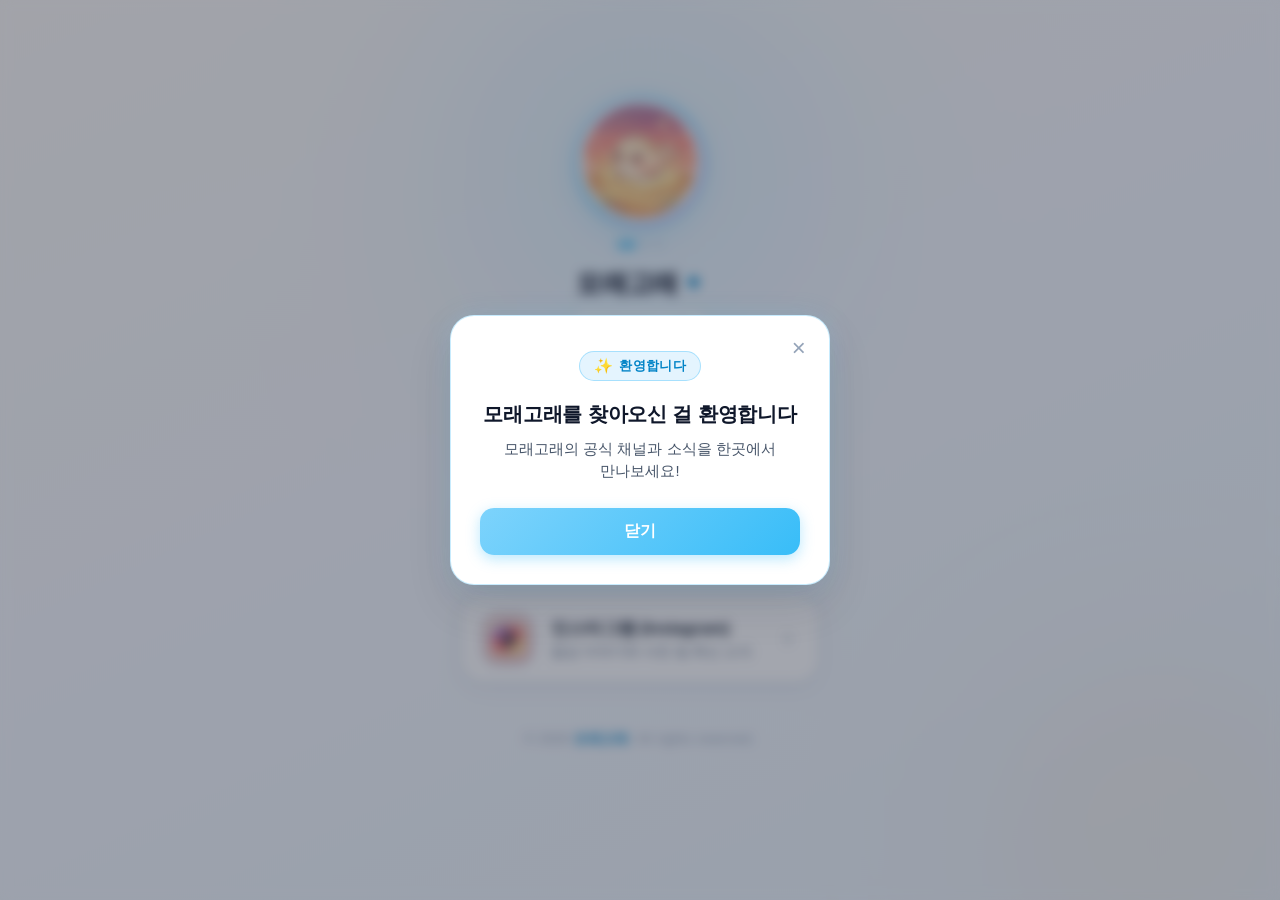
==== index.html @ c2fdf900 "feat: 모래고래 링크 모음 웹사이트 초기 구축 및 귀여운 파스텔 테마 적용" ====
<!DOCTYPE html>
<html lang="ko">
<head>
  <meta charset="UTF-8">
  <meta name="viewport" content="width=device-width, initial-scale=1.0, maximum-scale=5.0">
  <meta http-equiv="X-UA-Compatible" content="ie=edge">
  
  <!-- 보안 설정 (Security Policy) -->
  <meta http-equiv="X-Content-Type-Options" content="nosniff">
  <meta name="referrer" content="strict-origin-when-cross-origin">
  <meta http-equiv="Content-Security-Policy" content="
    default-src 'self';
    img-src 'self' data:;
    style-src 'self' 'unsafe-inline';
    script-src 'self';
    font-src 'self';
    connect-src 'self';
    object-src 'none';
    base-uri 'self';
    form-action 'self';
  ">

  <title>모래고래 | Sand Whale</title>
  <meta name="description" content="모래고래의 공식 링크 모음 페이지입니다. 지금부터 시작!">

  <!-- Stylesheet -->
  <link rel="stylesheet" href="assets/css/style.css">
</head>
<body>

  <main class="page-container" role="main">
    
    <!-- 1. 프로필 영역 (순서: 프로필 이미지 -> 이름 -> 한줄 소개) -->
    <header class="profile-section" aria-label="프로필 정보">
      
      <!-- [1] 프로필 이미지 (3개 이미지 부드러운 전환) -->
      <div class="profile-avatar-frame" title="클릭하면 다음 이미지로 전환됩니다" role="region" aria-label="모래고래 프로필 사진 슬라이더">
        <div class="profile-slider" id="profileSlider">
          <img src="assets/images/sand_whale_1.jpg" alt="귀여운 2D 모래고래 캐릭터 1 - 따뜻한 노을 사막" class="profile-slide active" id="slide-0">
          <img src="assets/images/sand_whale_2.jpg" alt="귀여운 2D 모래고래 캐릭터 2 - 은하수 밤하늘 별빛" class="profile-slide" id="slide-1">
          <img src="assets/images/sand_whale_3.jpg" alt="귀여운 2D 모래고래 캐릭터 3 - 오아시스 크리스탈" class="profile-slide" id="slide-2">
        </div>
      </div>

      <!-- 슬라이드 인디케이터 (3개 점) -->
      <div class="profile-indicators" role="tablist" aria-label="프로필 이미지 선택">
        <button type="button" class="indicator-dot active" data-index="0" role="tab" aria-selected="true" aria-label="1번째 이미지 보기"></button>
        <button type="button" class="indicator-dot" data-index="1" role="tab" aria-selected="false" aria-label="2번째 이미지 보기"></button>
        <button type="button" class="indicator-dot" data-index="2" role="tab" aria-selected="false" aria-label="3번째 이미지 보기"></button>
      </div>

      <!-- [2] 이름 -->
      <h1 class="profile-name">
        모래고래
        <span class="badge-symbol" title="인증">✦</span>
      </h1>

      <!-- [3] 한줄 소개 -->
      <p class="profile-bio">
        지금부터 시작
      </p>

    </header>

    <!-- 2. 링크 목록 영역 (세로 배치: 대표이미지, 설명문구, 부가정보) -->
    <section class="links-section" id="linksContainer" aria-label="공식 링크 목록">
      
      <!-- 메일 링크 카드 -->
      <a href="mailto:gats.xneider@gmail.com" class="link-card" id="link-mail">
        <div class="link-thumb-wrapper">
          <img src="assets/images/mail_2d.jpg" alt="귀여운 2D 메일 편지봉투 아이콘" class="link-thumb">
        </div>
        <div class="link-content">
          <div class="link-title">메일 문의</div>
          <div class="link-description">비즈니스 협업 및 문의 메일 보내기</div>
        </div>
        <div class="link-arrow" aria-hidden="true">
          <svg width="18" height="18" viewBox="0 0 24 24" fill="none" stroke="currentColor" stroke-width="2.2" stroke-linecap="round" stroke-linejoin="round">
            <polyline points="9 18 15 12 9 6"></polyline>
          </svg>
        </div>
      </a>

      <!-- 유튜브 링크 카드 -->
      <a href="https://www.youtube.com/@watergom" class="link-card" id="link-youtube" target="_blank" rel="noopener noreferrer">
        <div class="link-thumb-wrapper">
          <img src="assets/images/youtube_2d.jpg" alt="귀여운 2D 유튜브 재생 아이콘" class="link-thumb">
        </div>
        <div class="link-content">
          <div class="link-title">유튜브 (YouTube)</div>
          <div class="link-description">모래고래 공식 채널 및 영상 콘텐츠</div>
        </div>
        <div class="link-arrow" aria-hidden="true">
          <svg width="18" height="18" viewBox="0 0 24 24" fill="none" stroke="currentColor" stroke-width="2.2" stroke-linecap="round" stroke-linejoin="round">
            <polyline points="9 18 15 12 9 6"></polyline>
          </svg>
        </div>
      </a>

      <!-- 인스타그램 링크 카드 -->
      <a href="https://www.instagram.com/watergom2" class="link-card" id="link-instagram" target="_blank" rel="noopener noreferrer">
        <div class="link-thumb-wrapper">
          <img src="assets/images/instagram_2d.jpg" alt="귀여운 2D 인스타그램 카메라 아이콘" class="link-thumb">
        </div>
        <div class="link-content">
          <div class="link-title">인스타그램 (Instagram)</div>
          <div class="link-description">일상 이야기와 사진 및 최신 소식</div>
        </div>
        <div class="link-arrow" aria-hidden="true">
          <svg width="18" height="18" viewBox="0 0 24 24" fill="none" stroke="currentColor" stroke-width="2.2" stroke-linecap="round" stroke-linejoin="round">
            <polyline points="9 18 15 12 9 6"></polyline>
          </svg>
        </div>
      </a>

    </section>

    <!-- 푸터 -->
    <footer class="page-footer">
      <p>© 2026 <span>모래고래</span>. All rights reserved.</p>
    </footer>

  </main>

  <!-- 최신 소식 알림 팝업 모달 -->
  <div id="newsModal" class="modal-overlay" role="dialog" aria-modal="true" aria-labelledby="modalTitle">
    <div class="modal-card">
      <button type="button" class="modal-x-btn" id="modalCloseIconBtn" aria-label="팝업 닫기">&times;</button>
      <div class="modal-badge">
        <span class="modal-badge-icon">✨</span> 환영합니다
      </div>
      <h2 id="modalTitle" class="modal-title">모래고래를 찾아오신 걸 환영합니다</h2>
      <p class="modal-description">모래고래의 공식 채널과 소식을 한곳에서 만나보세요!</p>
      <div class="modal-actions">
        <button type="button" class="modal-close-btn" id="modalCloseBtn">닫기</button>
      </div>
    </div>
  </div>

  <!-- 미등록 링크 클릭 시 안내 토스트 모달 -->
  <div id="toastNotice" class="toast-notice" role="status" aria-live="polite" aria-hidden="true">
    <span class="toast-icon">ℹ️</span>
    <span id="toastMessage">아직 링크 주소가 등록되지 않았습니다.</span>
  </div>

  <!-- JavaScript Config & Logic -->
  <script src="assets/js/config.js?v=20260909"></script>
  <script src="assets/js/main.js?v=20260909"></script>
</body>
</html>
---- assets/css/style.css ----
/* ==========================================================================
   Sand Whale (모래고래) - Link Collection Page Styles
   Theme: Bright, Cute & Soft Pastel Cream Glassmorphism
   ========================================================================== */

:root {
  /* 배경: 부드러운 크림 & 연한 파스텔 하늘빛 그라데이션 */
  --bg-gradient: linear-gradient(155deg, #fdfbf7 0%, #f7f9fd 45%, #eef6fc 100%);
  --pastel-glow-sky: rgba(186, 230, 253, 0.45);
  --pastel-glow-peach: rgba(254, 215, 170, 0.25);
  
  /* 카드 색상 */
  --card-bg: #ffffff;
  --card-border: rgba(226, 232, 240, 0.9);
  --card-hover-bg: #ffffff;
  --card-hover-border: rgba(125, 211, 252, 0.75);

  /* 텍스트 가독성 색상 (밝은 배경 전용) */
  --text-primary: #1e293b;
  --text-secondary: #475569;
  --text-muted: #64748b;
  
  /* 포인트 색상: 부드럽고 연한 파스텔 하늘색 */
  --accent-sky: #38bdf8;
  --accent-sky-soft: #7dd3fc;
  --accent-sky-deep: #0284c7;
  
  --font-family: -apple-system, BlinkMacSystemFont, "Pretendard", "Noto Sans KR", "Segoe UI", Roboto, sans-serif;
  --transition-smooth: all 0.35s cubic-bezier(0.4, 0, 0.2, 1);
}

*, *::before, *::after {
  box-sizing: border-box;
  margin: 0;
  padding: 0;
}

html, body {
  min-height: 100%;
  font-family: var(--font-family);
  background: var(--bg-gradient);
  background-attachment: fixed;
  color: var(--text-primary);
  display: flex;
  justify-content: center;
  align-items: flex-start;
  padding: 3rem 1.25rem 4rem;
  overflow-x: hidden;
  position: relative;
  -webkit-font-smoothing: antialiased;
}

/* Ambient soft pastel glow in background */
body::before {
  content: "";
  position: fixed;
  top: -15%;
  left: 50%;
  transform: translateX(-50%);
  width: 600px;
  height: 600px;
  background: radial-gradient(circle, var(--pastel-glow-sky) 0%, rgba(224, 242, 254, 0.35) 45%, transparent 70%);
  filter: blur(70px);
  z-index: 0;
  pointer-events: none;
  animation: pulseGlow 12s ease-in-out infinite alternate;
}

body::after {
  content: "";
  position: fixed;
  bottom: -20%;
  right: -10%;
  width: 500px;
  height: 500px;
  background: radial-gradient(circle, var(--pastel-glow-peach) 0%, transparent 65%);
  filter: blur(80px);
  z-index: 0;
  pointer-events: none;
}

@keyframes pulseGlow {
  0% {
    transform: translateX(-50%) scale(0.95);
    opacity: 0.7;
  }
  100% {
    transform: translateX(-50%) scale(1.1);
    opacity: 1;
  }
}

/* Main Container (Mobile First Bio Link standard width: max 460px) */
.page-container {
  width: 100%;
  max-width: 460px;
  margin: 0 auto;
  position: relative;
  z-index: 1;
  display: flex;
  flex-direction: column;
  align-items: center;
}

/* ==========================================================================
   PROFILE SECTION
   ========================================================================== */
.profile-section {
  display: flex;
  flex-direction: column;
  align-items: center;
  text-align: center;
  width: 100%;
  margin-bottom: 2.5rem;
}

/* Profile Image Wrapper with soft pastel glowing border */
.profile-avatar-frame {
  position: relative;
  width: 130px;
  height: 130px;
  margin-bottom: 1.25rem;
  border-radius: 50%;
  padding: 4px;
  background: linear-gradient(135deg, #bae6fd, #7dd3fc, #c4b5fd);
  box-shadow: 0 8px 25px rgba(125, 211, 252, 0.35), 0 2px 8px rgba(148, 163, 184, 0.15);
  cursor: pointer;
  transition: transform 0.4s cubic-bezier(0.34, 1.56, 0.64, 1), box-shadow 0.4s ease;
}

.profile-avatar-frame:hover {
  transform: scale(1.04);
  box-shadow: 0 12px 30px rgba(56, 189, 248, 0.45), 0 4px 12px rgba(148, 163, 184, 0.2);
}

.profile-slider {
  position: relative;
  width: 100%;
  height: 100%;
  border-radius: 50%;
  overflow: hidden;
  background-color: #f1f5f9;
}

.profile-slide {
  position: absolute;
  top: 0;
  left: 0;
  width: 100%;
  height: 100%;
  object-fit: cover;
  object-position: center;
  opacity: 0;
  transform: scale(1.08);
  transition: opacity 1.2s ease-in-out, transform 1.2s ease-in-out;
  pointer-events: none;
}

.profile-slide.active {
  opacity: 1;
  transform: scale(1);
  pointer-events: auto;
}

/* Dots indicator for the 3 images */
.profile-indicators {
  display: flex;
  gap: 8px;
  margin-top: -0.25rem;
  margin-bottom: 1.1rem;
}

.indicator-dot {
  width: 6px;
  height: 6px;
  border-radius: 50%;
  border: none;
  padding: 0;
  background-color: rgba(148, 163, 184, 0.35);
  transition: all 0.3s ease;
  cursor: pointer;
}

.indicator-dot.active {
  width: 18px;
  border-radius: 4px;
  background: linear-gradient(90deg, #7dd3fc, #38bdf8);
  box-shadow: 0 0 8px rgba(56, 189, 248, 0.5);
}

/* Profile Name */
.profile-name {
  font-size: 1.65rem;
  font-weight: 700;
  letter-spacing: -0.02em;
  color: #0f172a;
  margin-bottom: 0.5rem;
  display: flex;
  align-items: center;
  gap: 6px;
}

.profile-name .badge-symbol {
  display: inline-flex;
  align-items: center;
  justify-content: center;
  width: 20px;
  height: 20px;
  font-size: 0.85rem;
  color: var(--accent-sky-deep);
}

/* Profile Bio (한줄 소개) */
.profile-bio {
  font-size: 0.98rem;
  font-weight: 500;
  line-height: 1.5;
  color: var(--text-secondary);
  background: rgba(255, 255, 255, 0.85);
  border: 1px solid rgba(226, 232, 240, 0.9);
  padding: 0.45rem 1.2rem;
  border-radius: 20px;
  backdrop-filter: blur(10px);
  -webkit-backdrop-filter: blur(10px);
  box-shadow: 0 2px 10px rgba(148, 163, 184, 0.12);
  letter-spacing: 0.01em;
}

/* ==========================================================================
   LINKS SECTION
   ========================================================================== */
.links-section {
  width: 100%;
  display: flex;
  flex-direction: column;
  gap: 1.1rem;
}

/* Individual Link Card - White base, rounded, soft floating shadow */
.link-card {
  display: flex;
  align-items: center;
  width: 100%;
  padding: 1rem 1.25rem;
  background: var(--card-bg);
  border: 1px solid var(--card-border);
  border-radius: 22px;
  text-decoration: none;
  color: inherit;
  transition: var(--transition-smooth);
  position: relative;
  overflow: hidden;
  box-shadow: 0 6px 20px rgba(148, 163, 184, 0.12), 0 2px 6px rgba(148, 163, 184, 0.06);
  cursor: pointer;
}

/* Subtle sheen on hover */
.link-card::before {
  content: "";
  position: absolute;
  inset: 0;
  background: linear-gradient(90deg, transparent, rgba(224, 242, 254, 0.4), transparent);
  transform: translateX(-100%);
  transition: transform 0.6s ease;
}

.link-card:hover::before {
  transform: translateX(100%);
}

.link-card:hover, .link-card:focus-visible {
  transform: translateY(-4px) scale(1.01);
  background: var(--card-hover-bg);
  border-color: var(--card-hover-border);
  box-shadow: 0 14px 28px rgba(125, 211, 252, 0.22), 0 4px 10px rgba(148, 163, 184, 0.1);
  outline: none;
}

.link-card:active {
  transform: translateY(-1px) scale(0.995);
}

/* Link Representative Image */
.link-thumb-wrapper {
  flex-shrink: 0;
  width: 52px;
  height: 52px;
  border-radius: 16px;
  overflow: hidden;
  display: flex;
  align-items: center;
  justify-content: center;
  background: #f8fafc;
  border: 1px solid rgba(226, 232, 240, 0.8);
  box-shadow: 0 2px 8px rgba(148, 163, 184, 0.12);
  margin-right: 1.1rem;
  transition: transform 0.3s ease;
}

.link-card:hover .link-thumb-wrapper {
  transform: scale(1.08) rotate(2deg);
}

.link-thumb {
  width: 100%;
  height: 100%;
  object-fit: cover;
  display: block;
}

/* Link Content Text */
.link-content {
  flex: 1;
  min-width: 0;
  display: flex;
  flex-direction: column;
  justify-content: center;
  gap: 3px;
}

.link-title {
  font-size: 1.05rem;
  font-weight: 600;
  color: var(--text-primary);
  white-space: nowrap;
  overflow: hidden;
  text-overflow: ellipsis;
  letter-spacing: -0.01em;
  transition: color 0.2s ease;
}

.link-card:hover .link-title {
  color: var(--accent-sky-deep);
}

.link-description {
  font-size: 0.85rem;
  color: var(--text-muted);
  white-space: nowrap;
  overflow: hidden;
  text-overflow: ellipsis;
  font-weight: 400;
  line-height: 1.3;
}

/* Link Arrow Chevron */
.link-arrow {
  flex-shrink: 0;
  margin-left: 0.75rem;
  width: 20px;
  height: 20px;
  display: flex;
  align-items: center;
  justify-content: center;
  color: #94a3b8;
  transition: transform 0.3s ease, color 0.3s ease;
}

.link-card:hover .link-arrow {
  transform: translateX(3px);
  color: var(--accent-sky-deep);
}

/* ==========================================================================
   FOOTER & SAFE INTERACTION
   ========================================================================== */
.page-footer {
  margin-top: 3rem;
  text-align: center;
  font-size: 0.82rem;
  color: #94a3b8;
  letter-spacing: 0.04em;
}

.page-footer span {
  color: var(--accent-sky-deep);
  font-weight: 600;
}

/* Toast notification */
.toast-notice {
  position: fixed;
  bottom: 2rem;
  left: 50%;
  transform: translateX(-50%) translateY(100px);
  background: #ffffff;
  border: 1px solid rgba(186, 230, 253, 0.9);
  color: var(--text-primary);
  padding: 0.85rem 1.4rem;
  border-radius: 16px;
  font-size: 0.9rem;
  box-shadow: 0 10px 30px rgba(148, 163, 184, 0.2), 0 0 15px rgba(125, 211, 252, 0.2);
  opacity: 0;
  pointer-events: none;
  transition: transform 0.35s cubic-bezier(0.175, 0.885, 0.32, 1.275), opacity 0.35s ease;
  z-index: 1000;
  display: flex;
  align-items: center;
  gap: 10px;
  max-width: 90vw;
  text-align: center;
}

.toast-notice.show {
  opacity: 1;
  transform: translateX(-50%) translateY(0);
  pointer-events: auto;
}

.toast-icon {
  font-size: 1.15rem;
}

/* Accessibility & Focus styles */
a:focus-visible, button:focus-visible {
  outline: 2px solid var(--accent-sky);
  outline-offset: 3px;
}

/* ==========================================================================
   POPUP MODAL (최신 소식 팝업 창 - 밝고 귀여운 파스텔 테마)
   - 뒤쪽 배경 부드럽게 어두워짐
   - 흰 바탕의 둥근 모달 카드
   - 부드러운 파스텔 하늘색 버튼 및 배지
   ========================================================================== */
.modal-overlay {
  position: fixed;
  inset: 0;
  width: 100vw;
  height: 100vh;
  background: rgba(15, 23, 42, 0.38);
  backdrop-filter: blur(6px);
  -webkit-backdrop-filter: blur(6px);
  display: flex;
  align-items: center;
  justify-content: center;
  z-index: 2000;
  opacity: 1;
  visibility: visible;
  transition: opacity 0.3s cubic-bezier(0.4, 0, 0.2, 1), visibility 0.3s ease;
  padding: 1.5rem;
}

.modal-overlay.hidden {
  opacity: 0;
  visibility: hidden;
  pointer-events: none;
}

.modal-card {
  position: relative;
  width: 100%;
  max-width: 380px;
  background: #ffffff;
  border: 1px solid rgba(186, 230, 253, 0.8);
  border-radius: 24px;
  padding: 2.2rem 1.8rem 1.8rem;
  text-align: center;
  box-shadow: 0 20px 45px rgba(15, 23, 42, 0.12), 0 0 25px rgba(125, 211, 252, 0.2);
  transform: scale(1) translateY(0);
  transition: transform 0.35s cubic-bezier(0.16, 1, 0.3, 1);
}

.modal-overlay.hidden .modal-card {
  transform: scale(0.92) translateY(12px);
}

.modal-x-btn {
  position: absolute;
  top: 1rem;
  right: 1.2rem;
  background: transparent;
  border: none;
  font-size: 1.5rem;
  color: #94a3b8;
  cursor: pointer;
  line-height: 1;
  padding: 4px;
  border-radius: 8px;
  transition: color 0.2s ease, transform 0.2s ease;
}

.modal-x-btn:hover {
  color: var(--text-primary);
  transform: scale(1.1);
}

.modal-badge {
  display: inline-flex;
  align-items: center;
  gap: 6px;
  padding: 5px 14px;
  background: rgba(224, 242, 254, 0.85);
  border: 1px solid rgba(125, 211, 252, 0.6);
  border-radius: 9999px;
  font-size: 0.84rem;
  color: var(--accent-sky-deep);
  margin-bottom: 1.1rem;
  font-weight: 600;
  letter-spacing: 0.02em;
}

.modal-badge-icon {
  font-size: 0.95rem;
}

.modal-title {
  font-size: 1.28rem;
  font-weight: 700;
  color: #0f172a;
  line-height: 1.45;
  margin-bottom: 0.6rem;
  word-break: keep-all;
  letter-spacing: -0.01em;
}

.modal-description {
  font-size: 0.92rem;
  color: var(--text-secondary);
  line-height: 1.5;
  margin-bottom: 1.6rem;
  word-break: keep-all;
}

.modal-actions {
  display: flex;
  width: 100%;
}

.modal-close-btn {
  width: 100%;
  padding: 0.82rem 1.5rem;
  background: linear-gradient(135deg, #7dd3fc, #38bdf8);
  border: none;
  border-radius: 14px;
  color: #ffffff;
  font-weight: 700;
  font-size: 0.98rem;
  cursor: pointer;
  box-shadow: 0 4px 14px rgba(56, 189, 248, 0.35);
  transition: transform 0.2s ease, box-shadow 0.2s ease, filter 0.2s ease;
}

.modal-close-btn:hover {
  transform: translateY(-2px);
  box-shadow: 0 6px 18px rgba(56, 189, 248, 0.45);
  filter: brightness(1.03);
}

.modal-close-btn:active {
  transform: translateY(0);
  box-shadow: 0 2px 8px rgba(56, 189, 248, 0.3);
}
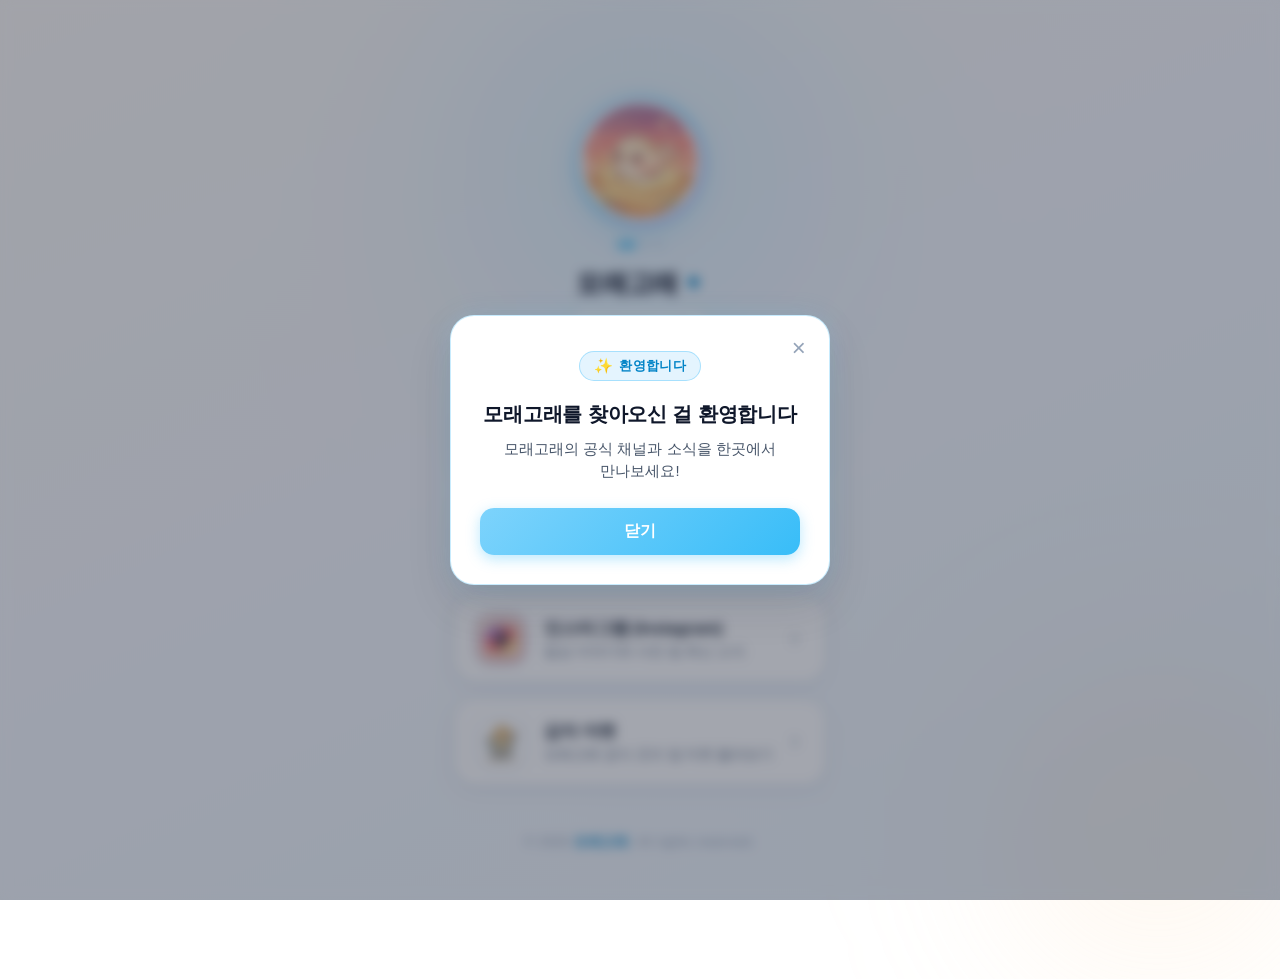
==== commit 293e52f3: "feat: 감자 마켓 링크 카드 추가" ====
--- a/index.html
+++ b/index.html
@@ -113,6 +113,22 @@
         </div>
       </a>
 
+      <!-- 감자 마켓 링크 카드 -->
+      <a href="https://gatsxneider.github.io/MyLink/" class="link-card" id="link-market" target="_blank" rel="noopener noreferrer">
+        <div class="link-thumb-wrapper">
+          <img src="assets/images/market_2d.jpg" alt="귀여운 2D 감자 마켓 쇼핑카트 아이콘" class="link-thumb">
+        </div>
+        <div class="link-content">
+          <div class="link-title">감자 마켓</div>
+          <div class="link-description">모래고래 공식 굿즈 및 마켓 둘러보기</div>
+        </div>
+        <div class="link-arrow" aria-hidden="true">
+          <svg width="18" height="18" viewBox="0 0 24 24" fill="none" stroke="currentColor" stroke-width="2.2" stroke-linecap="round" stroke-linejoin="round">
+            <polyline points="9 18 15 12 9 6"></polyline>
+          </svg>
+        </div>
+      </a>
+
     </section>
 
     <!-- 푸터 -->
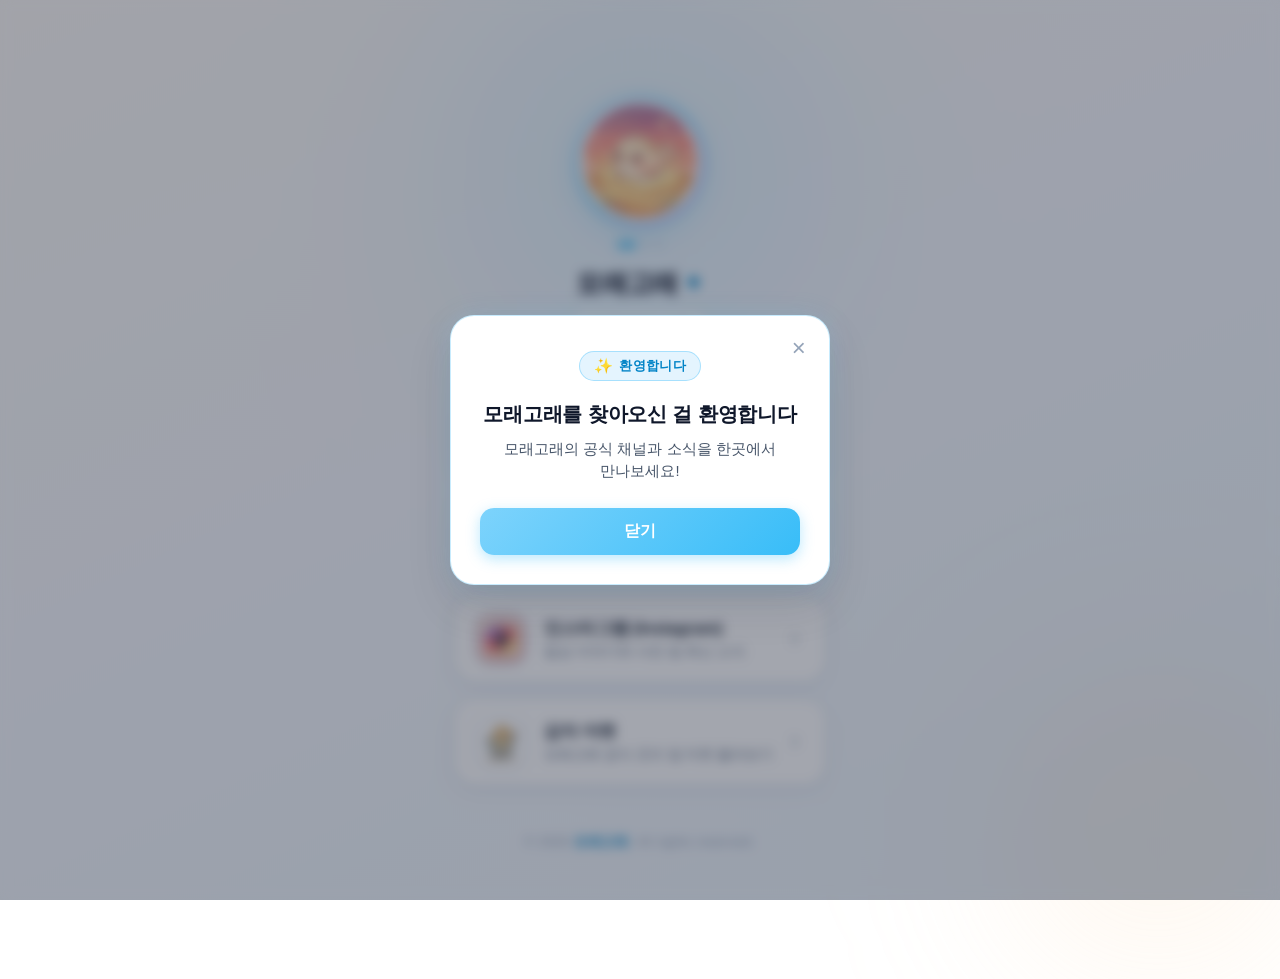
==== commit e2b9a173: "fix: 감자 마켓 실제 연결 주소(https://gamja-two.vercel.app/)로 변경 및 캐시 버전 갱신" ====
--- a/index.html
+++ b/index.html
@@ -24,7 +24,7 @@
   <meta name="description" content="모래고래의 공식 링크 모음 페이지입니다. 지금부터 시작!">
 
   <!-- Stylesheet -->
-  <link rel="stylesheet" href="assets/css/style.css">
+  <link rel="stylesheet" href="assets/css/style.css?v=20260920">
 </head>
 <body>
 
@@ -114,7 +114,7 @@
       </a>
 
       <!-- 감자 마켓 링크 카드 -->
-      <a href="https://gatsxneider.github.io/MyLink/" class="link-card" id="link-market" target="_blank" rel="noopener noreferrer">
+      <a href="https://gamja-two.vercel.app/" class="link-card" id="link-market" target="_blank" rel="noopener noreferrer">
         <div class="link-thumb-wrapper">
           <img src="assets/images/market_2d.jpg" alt="귀여운 2D 감자 마켓 쇼핑카트 아이콘" class="link-thumb">
         </div>
@@ -160,7 +160,7 @@
   </div>
 
   <!-- JavaScript Config & Logic -->
-  <script src="assets/js/config.js?v=20260909"></script>
-  <script src="assets/js/main.js?v=20260909"></script>
+  <script src="assets/js/config.js?v=20260920_v2"></script>
+  <script src="assets/js/main.js?v=20260920_v2"></script>
 </body>
 </html>
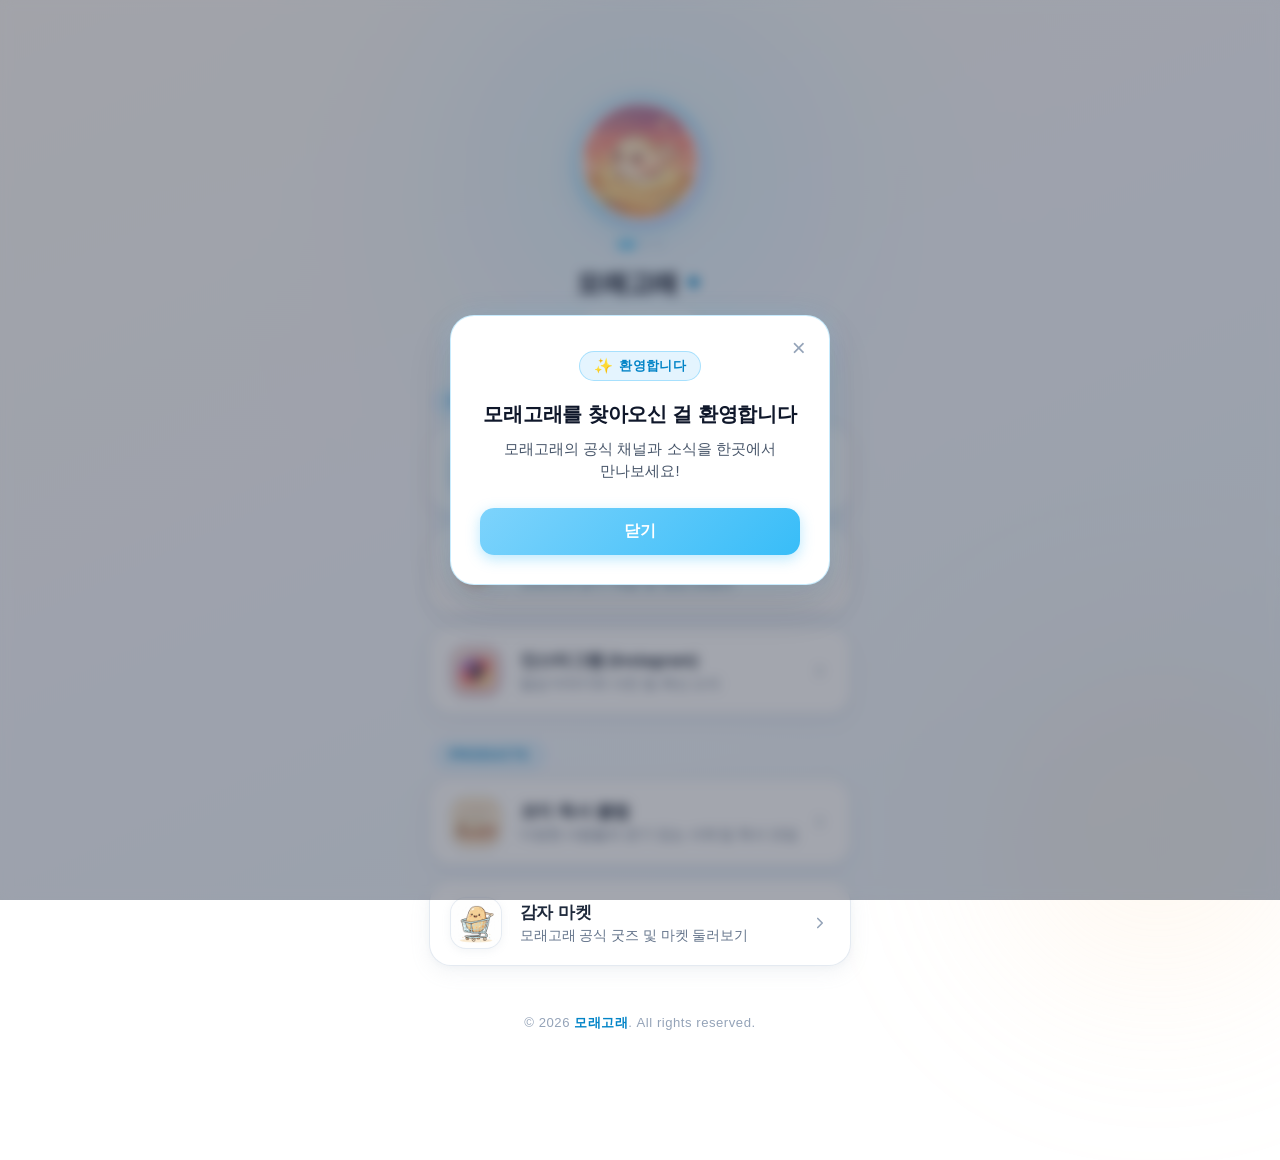
==== commit 50882787: "feat: 링크 그룹화(Personal, Products) 및 코지 독서 클럽 추가" ====
--- a/index.html
+++ b/index.html
@@ -21,7 +21,7 @@
   ">
 
   <title>모래고래 | Sand Whale</title>
-  <meta name="description" content="모래고래의 공식 링크 모음 페이지입니다. 지금부터 시작!">
+  <meta name="description" content="모래고래의 공식 링크 모음 페이지입니다. 반갑습니다!">
 
   <!-- Stylesheet -->
   <link rel="stylesheet" href="assets/css/style.css?v=20260920">
@@ -57,77 +57,109 @@
 
       <!-- [3] 한줄 소개 -->
       <p class="profile-bio">
-        지금부터 시작
+        반갑습니다
       </p>
 
     </header>
 
-    <!-- 2. 링크 목록 영역 (세로 배치: 대표이미지, 설명문구, 부가정보) -->
+    <!-- 2. 링크 목록 영역 (그룹별 배치: Personal, Products) -->
     <section class="links-section" id="linksContainer" aria-label="공식 링크 목록">
       
-      <!-- 메일 링크 카드 -->
-      <a href="mailto:gats.xneider@gmail.com" class="link-card" id="link-mail">
-        <div class="link-thumb-wrapper">
-          <img src="assets/images/mail_2d.jpg" alt="귀여운 2D 메일 편지봉투 아이콘" class="link-thumb">
+      <!-- Personal 그룹 -->
+      <div class="link-group" id="group-personal">
+        <div class="group-header">
+          <h2 class="group-title">Personal</h2>
         </div>
-        <div class="link-content">
-          <div class="link-title">메일 문의</div>
-          <div class="link-description">비즈니스 협업 및 문의 메일 보내기</div>
+        <div class="group-cards">
+          <!-- 메일 링크 카드 -->
+          <a href="mailto:gats.xneider@gmail.com" class="link-card" id="link-mail">
+            <div class="link-thumb-wrapper">
+              <img src="assets/images/mail_2d.jpg" alt="귀여운 2D 메일 편지봉투 아이콘" class="link-thumb">
+            </div>
+            <div class="link-content">
+              <div class="link-title">메일 문의</div>
+              <div class="link-description">비즈니스 협업 및 문의 메일 보내기</div>
+            </div>
+            <div class="link-arrow" aria-hidden="true">
+              <svg width="18" height="18" viewBox="0 0 24 24" fill="none" stroke="currentColor" stroke-width="2.2" stroke-linecap="round" stroke-linejoin="round">
+                <polyline points="9 18 15 12 9 6"></polyline>
+              </svg>
+            </div>
+          </a>
+
+          <!-- 유튜브 링크 카드 -->
+          <a href="https://www.youtube.com/@watergom" class="link-card" id="link-youtube" target="_blank" rel="noopener noreferrer">
+            <div class="link-thumb-wrapper">
+              <img src="assets/images/youtube_2d.jpg" alt="귀여운 2D 유튜브 재생 아이콘" class="link-thumb">
+            </div>
+            <div class="link-content">
+              <div class="link-title">유튜브 (YouTube)</div>
+              <div class="link-description">모래고래 공식 채널 및 영상 콘텐츠</div>
+            </div>
+            <div class="link-arrow" aria-hidden="true">
+              <svg width="18" height="18" viewBox="0 0 24 24" fill="none" stroke="currentColor" stroke-width="2.2" stroke-linecap="round" stroke-linejoin="round">
+                <polyline points="9 18 15 12 9 6"></polyline>
+              </svg>
+            </div>
+          </a>
+
+          <!-- 인스타그램 링크 카드 -->
+          <a href="https://www.instagram.com/watergom2" class="link-card" id="link-instagram" target="_blank" rel="noopener noreferrer">
+            <div class="link-thumb-wrapper">
+              <img src="assets/images/instagram_2d.jpg" alt="귀여운 2D 인스타그램 카메라 아이콘" class="link-thumb">
+            </div>
+            <div class="link-content">
+              <div class="link-title">인스타그램 (Instagram)</div>
+              <div class="link-description">일상 이야기와 사진 및 최신 소식</div>
+            </div>
+            <div class="link-arrow" aria-hidden="true">
+              <svg width="18" height="18" viewBox="0 0 24 24" fill="none" stroke="currentColor" stroke-width="2.2" stroke-linecap="round" stroke-linejoin="round">
+                <polyline points="9 18 15 12 9 6"></polyline>
+              </svg>
+            </div>
+          </a>
         </div>
-        <div class="link-arrow" aria-hidden="true">
-          <svg width="18" height="18" viewBox="0 0 24 24" fill="none" stroke="currentColor" stroke-width="2.2" stroke-linecap="round" stroke-linejoin="round">
-            <polyline points="9 18 15 12 9 6"></polyline>
-          </svg>
+      </div>
+
+      <!-- Products 그룹 -->
+      <div class="link-group" id="group-products">
+        <div class="group-header">
+          <h2 class="group-title">Products</h2>
         </div>
-      </a>
+        <div class="group-cards">
+          <!-- 코지 독서 클럽 링크 카드 -->
+          <a href="https://bookclub-liard-one.vercel.app/" class="link-card" id="link-cozy-book-club" target="_blank" rel="noopener noreferrer">
+            <div class="link-thumb-wrapper">
+              <img src="assets/images/book_2d.jpg" alt="귀여운 2D 코지 독서 클럽 책과 찻잔 아이콘" class="link-thumb">
+            </div>
+            <div class="link-content">
+              <div class="link-title">코지 독서 클럽</div>
+              <div class="link-description">다정한 사람들의 온기 있는 서재 및 독서 모임</div>
+            </div>
+            <div class="link-arrow" aria-hidden="true">
+              <svg width="18" height="18" viewBox="0 0 24 24" fill="none" stroke="currentColor" stroke-width="2.2" stroke-linecap="round" stroke-linejoin="round">
+                <polyline points="9 18 15 12 9 6"></polyline>
+              </svg>
+            </div>
+          </a>
 
-      <!-- 유튜브 링크 카드 -->
-      <a href="https://www.youtube.com/@watergom" class="link-card" id="link-youtube" target="_blank" rel="noopener noreferrer">
-        <div class="link-thumb-wrapper">
-          <img src="assets/images/youtube_2d.jpg" alt="귀여운 2D 유튜브 재생 아이콘" class="link-thumb">
+          <!-- 감자 마켓 링크 카드 -->
+          <a href="https://gamja-two.vercel.app/" class="link-card" id="link-market" target="_blank" rel="noopener noreferrer">
+            <div class="link-thumb-wrapper">
+              <img src="assets/images/market_2d.jpg" alt="귀여운 2D 감자 마켓 쇼핑카트 아이콘" class="link-thumb">
+            </div>
+            <div class="link-content">
+              <div class="link-title">감자 마켓</div>
+              <div class="link-description">모래고래 공식 굿즈 및 마켓 둘러보기</div>
+            </div>
+            <div class="link-arrow" aria-hidden="true">
+              <svg width="18" height="18" viewBox="0 0 24 24" fill="none" stroke="currentColor" stroke-width="2.2" stroke-linecap="round" stroke-linejoin="round">
+                <polyline points="9 18 15 12 9 6"></polyline>
+              </svg>
+            </div>
+          </a>
         </div>
-        <div class="link-content">
-          <div class="link-title">유튜브 (YouTube)</div>
-          <div class="link-description">모래고래 공식 채널 및 영상 콘텐츠</div>
-        </div>
-        <div class="link-arrow" aria-hidden="true">
-          <svg width="18" height="18" viewBox="0 0 24 24" fill="none" stroke="currentColor" stroke-width="2.2" stroke-linecap="round" stroke-linejoin="round">
-            <polyline points="9 18 15 12 9 6"></polyline>
-          </svg>
-        </div>
-      </a>
-
-      <!-- 인스타그램 링크 카드 -->
-      <a href="https://www.instagram.com/watergom2" class="link-card" id="link-instagram" target="_blank" rel="noopener noreferrer">
-        <div class="link-thumb-wrapper">
-          <img src="assets/images/instagram_2d.jpg" alt="귀여운 2D 인스타그램 카메라 아이콘" class="link-thumb">
-        </div>
-        <div class="link-content">
-          <div class="link-title">인스타그램 (Instagram)</div>
-          <div class="link-description">일상 이야기와 사진 및 최신 소식</div>
-        </div>
-        <div class="link-arrow" aria-hidden="true">
-          <svg width="18" height="18" viewBox="0 0 24 24" fill="none" stroke="currentColor" stroke-width="2.2" stroke-linecap="round" stroke-linejoin="round">
-            <polyline points="9 18 15 12 9 6"></polyline>
-          </svg>
-        </div>
-      </a>
-
-      <!-- 감자 마켓 링크 카드 -->
-      <a href="https://gamja-two.vercel.app/" class="link-card" id="link-market" target="_blank" rel="noopener noreferrer">
-        <div class="link-thumb-wrapper">
-          <img src="assets/images/market_2d.jpg" alt="귀여운 2D 감자 마켓 쇼핑카트 아이콘" class="link-thumb">
-        </div>
-        <div class="link-content">
-          <div class="link-title">감자 마켓</div>
-          <div class="link-description">모래고래 공식 굿즈 및 마켓 둘러보기</div>
-        </div>
-        <div class="link-arrow" aria-hidden="true">
-          <svg width="18" height="18" viewBox="0 0 24 24" fill="none" stroke="currentColor" stroke-width="2.2" stroke-linecap="round" stroke-linejoin="round">
-            <polyline points="9 18 15 12 9 6"></polyline>
-          </svg>
-        </div>
-      </a>
+      </div>
 
     </section>
 
--- a/assets/css/style.css
+++ b/assets/css/style.css
@@ -227,13 +227,51 @@
 }
 
 /* ==========================================================================
-   LINKS SECTION
+   LINKS SECTION & GROUPS (Personal, Products)
    ========================================================================== */
 .links-section {
   width: 100%;
   display: flex;
   flex-direction: column;
-  gap: 1.1rem;
+  gap: 1.75rem;
+}
+
+/* Link Group Container */
+.link-group {
+  width: 100%;
+  display: flex;
+  flex-direction: column;
+  gap: 0.75rem;
+}
+
+/* Group Header Badge */
+.group-header {
+  display: flex;
+  align-items: center;
+  padding: 0 0.35rem;
+}
+
+.group-title {
+  font-size: 0.82rem;
+  font-weight: 700;
+  letter-spacing: 0.06em;
+  text-transform: uppercase;
+  color: var(--accent-sky-deep);
+  background: rgba(224, 242, 254, 0.8);
+  border: 1px solid rgba(125, 211, 252, 0.6);
+  padding: 0.25rem 0.85rem;
+  border-radius: 9999px;
+  display: inline-flex;
+  align-items: center;
+  box-shadow: 0 2px 6px rgba(125, 211, 252, 0.15);
+}
+
+/* Group Cards List */
+.group-cards {
+  display: flex;
+  flex-direction: column;
+  gap: 0.95rem;
+  width: 100%;
 }
 
 /* Individual Link Card - White base, rounded, soft floating shadow */
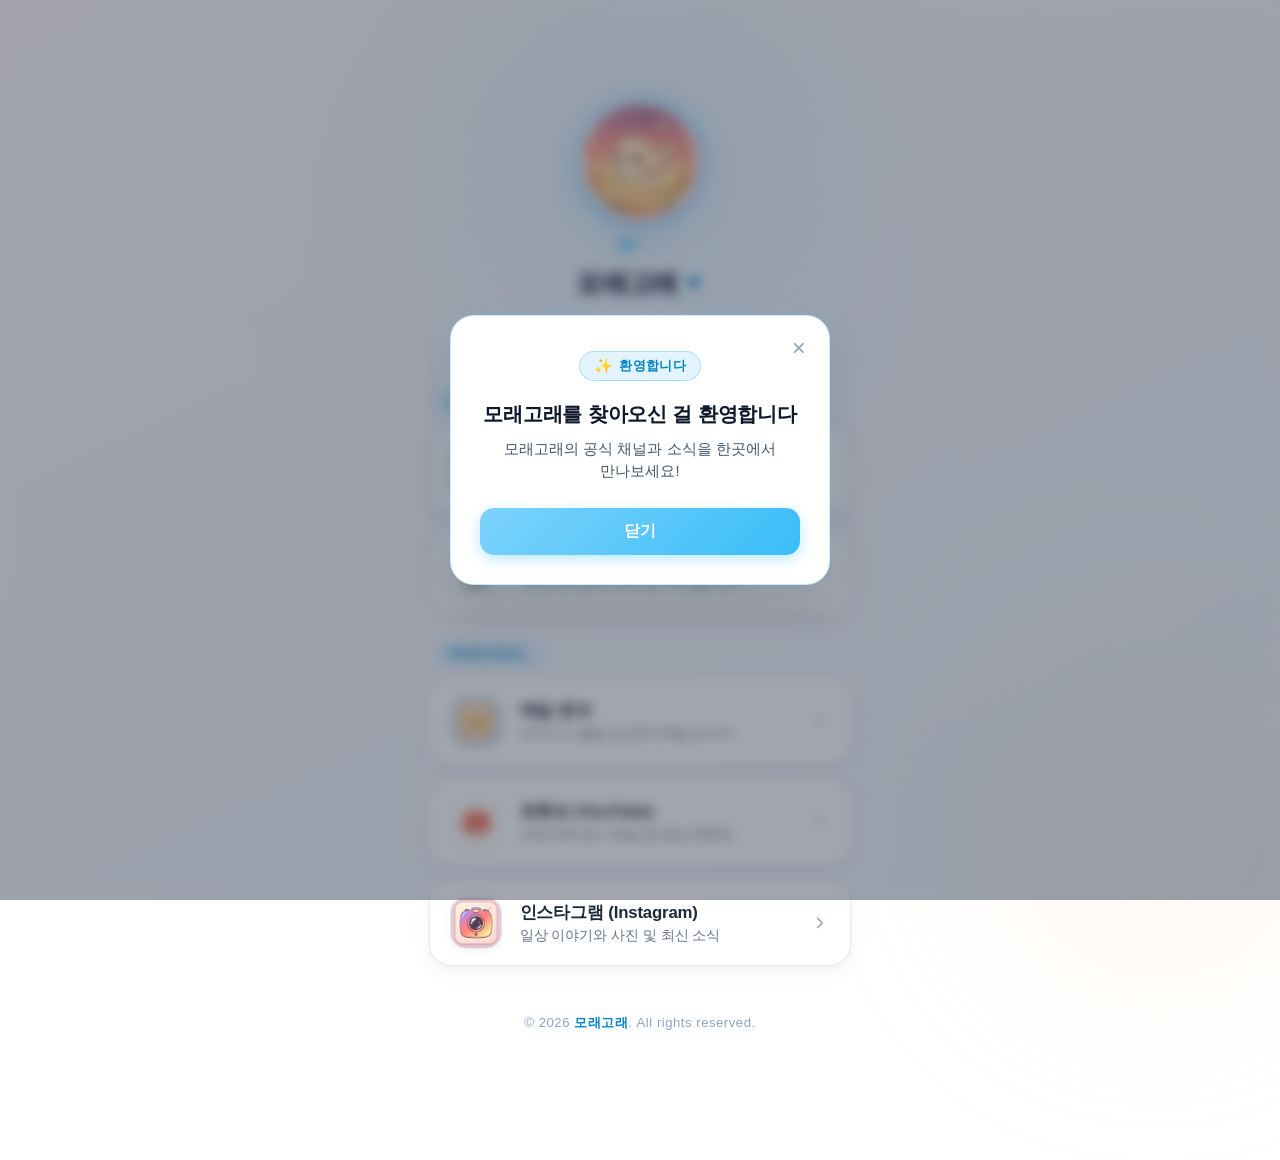
==== commit 9628289d: "feat: 카테고리 순서 변경 (Products 상단, Personal 하단)" ====
--- a/index.html
+++ b/index.html
@@ -62,9 +62,49 @@
 
     </header>
 
-    <!-- 2. 링크 목록 영역 (그룹별 배치: Personal, Products) -->
+    <!-- 2. 링크 목록 영역 (그룹별 배치: Products, Personal) -->
     <section class="links-section" id="linksContainer" aria-label="공식 링크 목록">
       
+      <!-- Products 그룹 -->
+      <div class="link-group" id="group-products">
+        <div class="group-header">
+          <h2 class="group-title">Products</h2>
+        </div>
+        <div class="group-cards">
+          <!-- 코지 독서 클럽 링크 카드 -->
+          <a href="https://bookclub-liard-one.vercel.app/" class="link-card" id="link-cozy-book-club" target="_blank" rel="noopener noreferrer">
+            <div class="link-thumb-wrapper">
+              <img src="assets/images/book_2d.jpg" alt="귀여운 2D 코지 독서 클럽 책과 찻잔 아이콘" class="link-thumb">
+            </div>
+            <div class="link-content">
+              <div class="link-title">코지 독서 클럽</div>
+              <div class="link-description">다정한 사람들의 온기 있는 서재 및 독서 모임</div>
+            </div>
+            <div class="link-arrow" aria-hidden="true">
+              <svg width="18" height="18" viewBox="0 0 24 24" fill="none" stroke="currentColor" stroke-width="2.2" stroke-linecap="round" stroke-linejoin="round">
+                <polyline points="9 18 15 12 9 6"></polyline>
+              </svg>
+            </div>
+          </a>
+
+          <!-- 감자 마켓 링크 카드 -->
+          <a href="https://gamja-two.vercel.app/" class="link-card" id="link-market" target="_blank" rel="noopener noreferrer">
+            <div class="link-thumb-wrapper">
+              <img src="assets/images/market_2d.jpg" alt="귀여운 2D 감자 마켓 쇼핑카트 아이콘" class="link-thumb">
+            </div>
+            <div class="link-content">
+              <div class="link-title">감자 마켓</div>
+              <div class="link-description">모래고래 공식 굿즈 및 마켓 둘러보기</div>
+            </div>
+            <div class="link-arrow" aria-hidden="true">
+              <svg width="18" height="18" viewBox="0 0 24 24" fill="none" stroke="currentColor" stroke-width="2.2" stroke-linecap="round" stroke-linejoin="round">
+                <polyline points="9 18 15 12 9 6"></polyline>
+              </svg>
+            </div>
+          </a>
+        </div>
+      </div>
+
       <!-- Personal 그룹 -->
       <div class="link-group" id="group-personal">
         <div class="group-header">
@@ -121,46 +161,6 @@
         </div>
       </div>
 
-      <!-- Products 그룹 -->
-      <div class="link-group" id="group-products">
-        <div class="group-header">
-          <h2 class="group-title">Products</h2>
-        </div>
-        <div class="group-cards">
-          <!-- 코지 독서 클럽 링크 카드 -->
-          <a href="https://bookclub-liard-one.vercel.app/" class="link-card" id="link-cozy-book-club" target="_blank" rel="noopener noreferrer">
-            <div class="link-thumb-wrapper">
-              <img src="assets/images/book_2d.jpg" alt="귀여운 2D 코지 독서 클럽 책과 찻잔 아이콘" class="link-thumb">
-            </div>
-            <div class="link-content">
-              <div class="link-title">코지 독서 클럽</div>
-              <div class="link-description">다정한 사람들의 온기 있는 서재 및 독서 모임</div>
-            </div>
-            <div class="link-arrow" aria-hidden="true">
-              <svg width="18" height="18" viewBox="0 0 24 24" fill="none" stroke="currentColor" stroke-width="2.2" stroke-linecap="round" stroke-linejoin="round">
-                <polyline points="9 18 15 12 9 6"></polyline>
-              </svg>
-            </div>
-          </a>
-
-          <!-- 감자 마켓 링크 카드 -->
-          <a href="https://gamja-two.vercel.app/" class="link-card" id="link-market" target="_blank" rel="noopener noreferrer">
-            <div class="link-thumb-wrapper">
-              <img src="assets/images/market_2d.jpg" alt="귀여운 2D 감자 마켓 쇼핑카트 아이콘" class="link-thumb">
-            </div>
-            <div class="link-content">
-              <div class="link-title">감자 마켓</div>
-              <div class="link-description">모래고래 공식 굿즈 및 마켓 둘러보기</div>
-            </div>
-            <div class="link-arrow" aria-hidden="true">
-              <svg width="18" height="18" viewBox="0 0 24 24" fill="none" stroke="currentColor" stroke-width="2.2" stroke-linecap="round" stroke-linejoin="round">
-                <polyline points="9 18 15 12 9 6"></polyline>
-              </svg>
-            </div>
-          </a>
-        </div>
-      </div>
-
     </section>
 
     <!-- 푸터 -->
